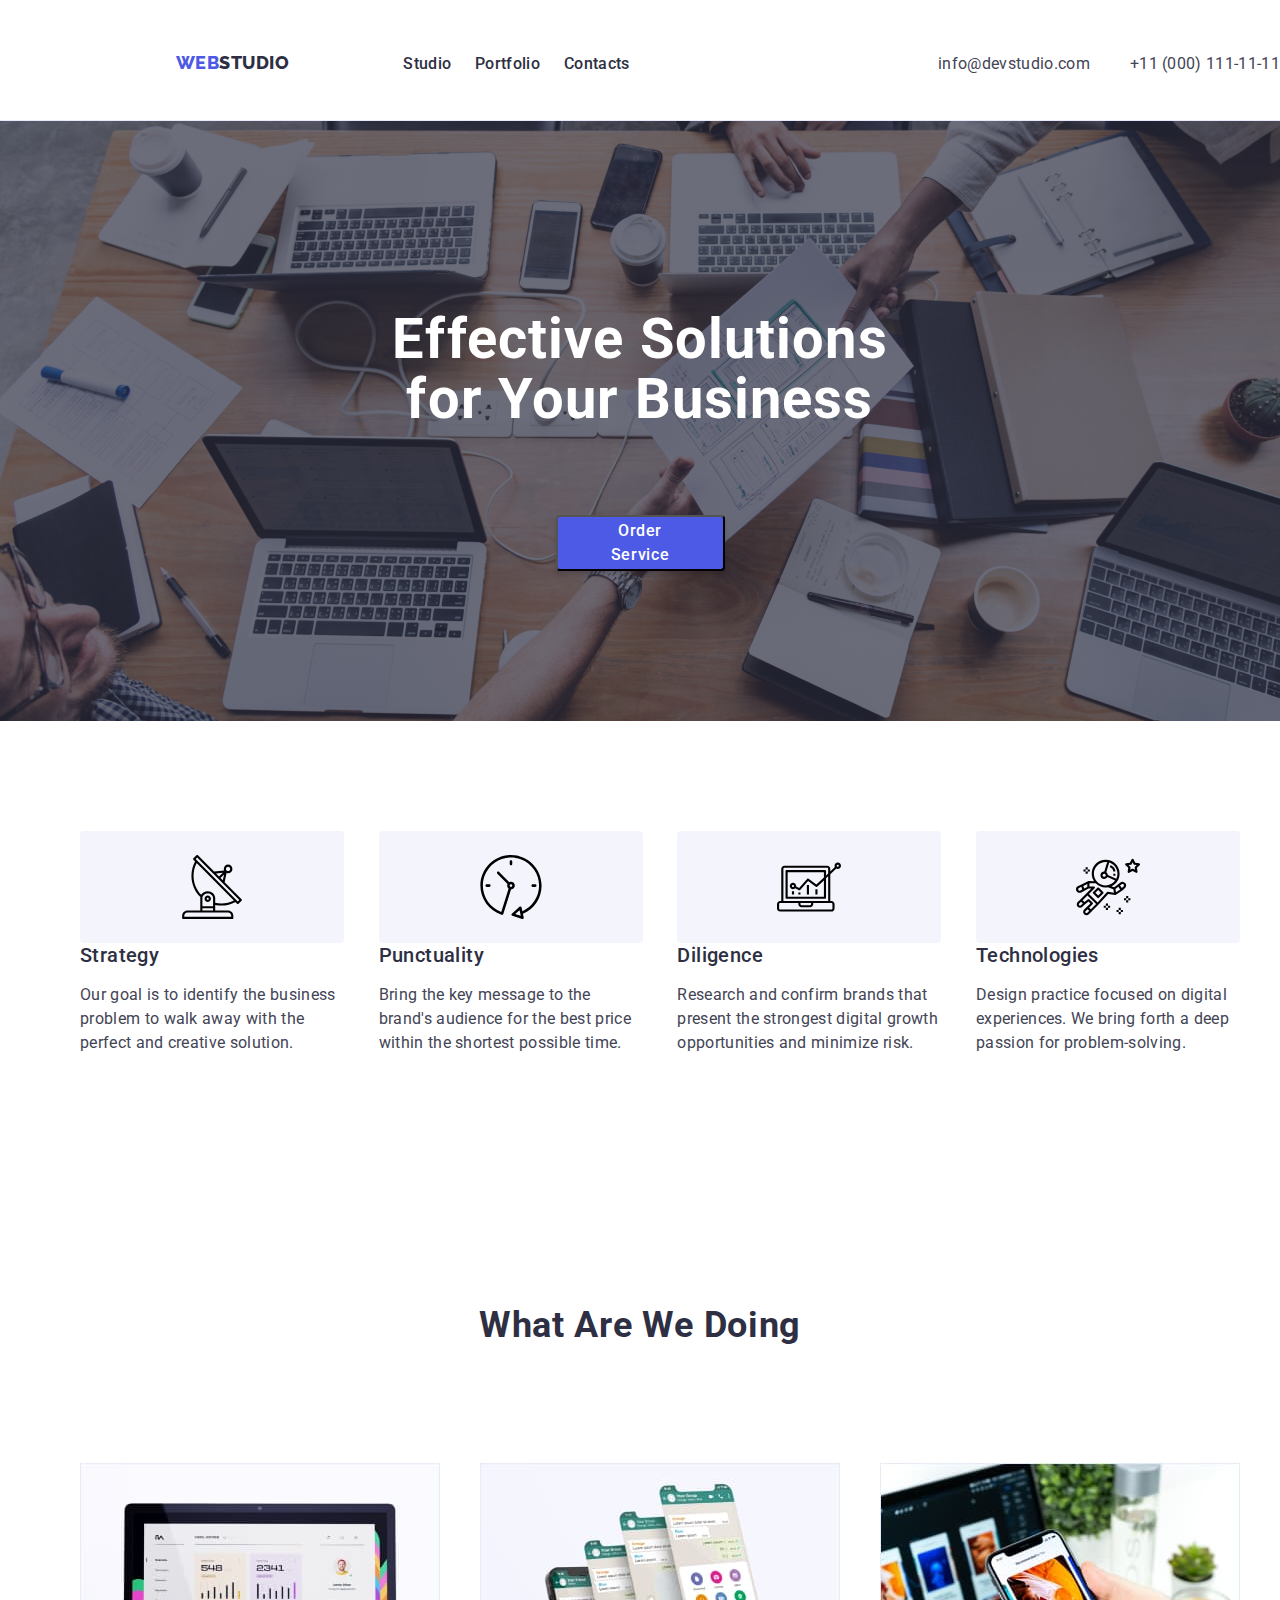
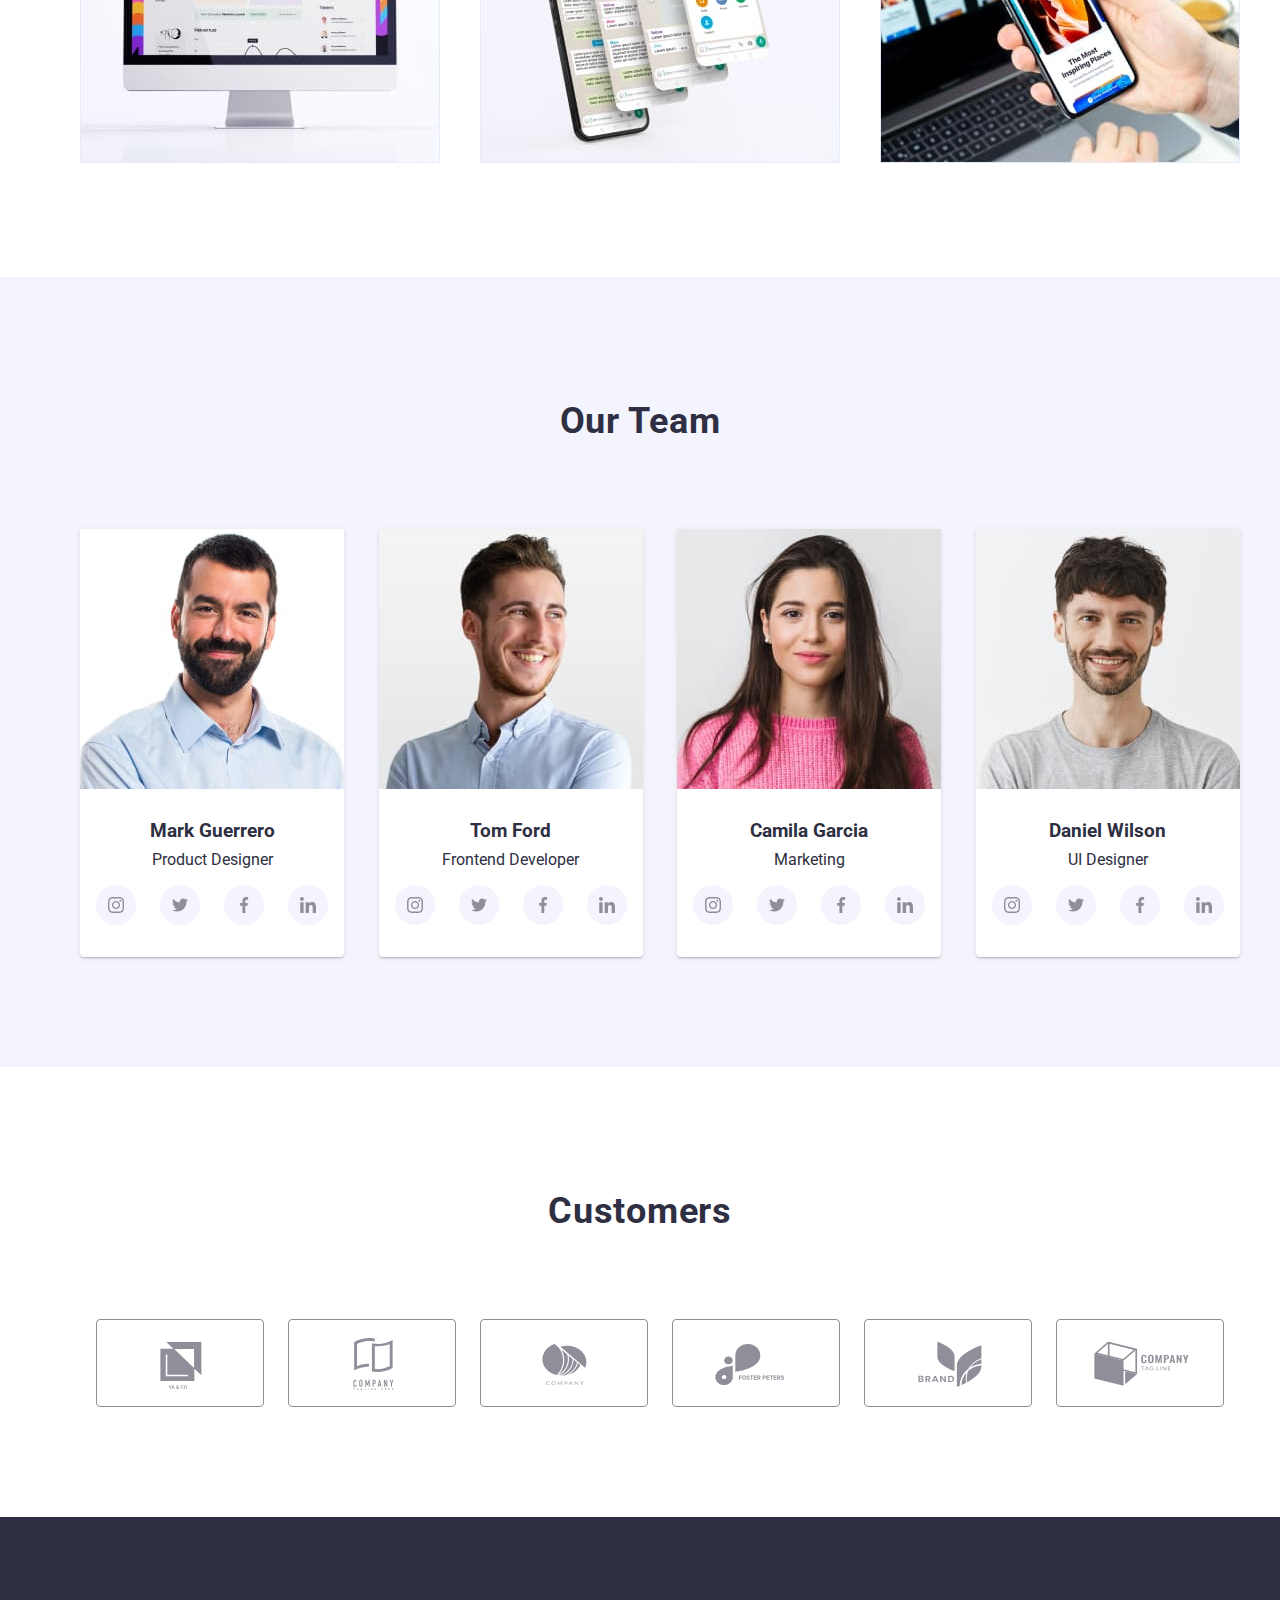
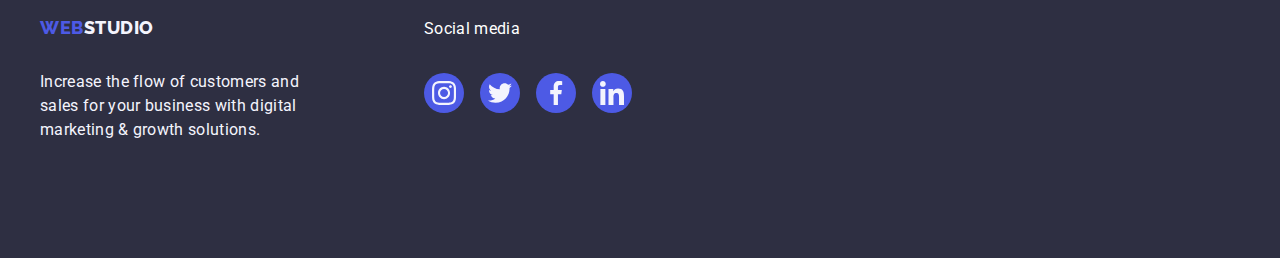
==== index.html @ ce533935 "Initial commit" ====
<!DOCTYPE html>
<html lang="en">

<head>
    <meta charset="UTF-8">
    <meta name="viewport" content="width=device-width, initial-scale=1.0">
    <!-- google fonts -->
    <link rel="preconnect" href="https://fonts.googleapis.com">
    <link rel="preconnect" href="https://fonts.gstatic.com" crossorigin>
    <link
        href="https://fonts.googleapis.com/css2?family=Raleway:wght@700&family=Roboto:wght@400;500;700;900&display=swap"
        rel="stylesheet">
    <link rel="stylesheet" href="./css/modern-normalize.css" />
    <link rel="stylesheet" href="./css/styles.css">

    <title>Web Studio</title>
</head>


<body>

    <header class="top-line">
        <div class="container top-line-style">
            <a class="logo" href="index.html">WEB</a>

            <nav class="navbar">
                <ul class="navbar-list">
                    <li>
                        <a class="navbar-list-item" href="index.html">Studio</a>
                    </li>
                    <li>
                        <a class="navbar-list-item" href="portfolio.html">Portfolio</a>
                    </li>
                    <li>
                        <a class="navbar-list-item" href="contacts.html">Contacts</a>
                    </li>
                </ul>
            </nav>
            <ul class="contact-info">
                <li>
                    <a href="mailto:info@devstudio.com">info@devstudio.com</a>
                </li>
                <li>
                    <a href="tel:+110001111111">+11 (000) 111-11-11</a>
                </li>
            </ul>
        </div>
    </header>

    <main>

        <!-- sectiunea hero image -->
        <section class="section section-one">
            <div class="container hero-section">
                <h1>Effective Solutions for Your Business</h1>
                <button type="button">Order Service</button>
            </div>
        </section>

        <!-- sectiunea 1 -->
        <section class="section">
            <div class="container">
                <ul class="section-one-list">
                    <li class="section-one-list-item">
                        <div class="section-one-svg-container">
                            <svg>
                                <use href="./images/icons/symbol-defs.svg#icon-antenna" aria-label="antenna">

                                </use>
                            </svg>
                        </div>
                        <h3>Strategy</h3>
                        <p>Our goal is to identify the business problem to walk away with the perfect and
                            creative solution.</p>
                    </li>
                    <li class="section-one-list-item">
                        <div class="section-one-svg-container">
                            <svg>
                                <use href="./images/icons/symbol-defs.svg#icon-clock" aria-label="clock">

                                </use>
                            </svg>
                        </div>
                        <h3>Punctuality</h3>
                        <p>Bring the key message to the brand's audience for the best price within the
                            shortest possible time.</p>

                    </li>
                    <li class="section-one-list-item">
                        <div class="section-one-svg-container">
                            <svg>
                                <use href="./images/icons/symbol-defs.svg#icon-diagram" aria-label="diagram">

                                </use>
                            </svg>
                        </div>
                        <h3>Diligence</h3>
                        <p>Research and confirm brands that present the strongest digital growth
                            opportunities and minimize risk.</p>
                    </li>
                    <li class="section-one-list-item">
                        <div class="section-one-svg-container">
                            <svg>
                                <use href="./images/icons/symbol-defs.svg#icon-astronaut" aria-label="astronaut">

                                </use>
                            </svg>
                        </div>
                        <h3>Technologies</h3>
                        <p>Design practice focused on digital experiences. We bring forth a deep
                            passion for problem-solving.</p>
                    </li>
                </ul>
            </div>
        </section>

        <!-- sectiunea 2 what are we doing -->

        <section class="section section-two">
            <div class="container section-two">
                <h2>What Are We Doing</h2>
                <ul class="section-two-list">
                    <li>
                        <img src="./images/img1.jpg" alt="mac computer" width="360" height="300">
                    </li>
                    <li>
                        <img src="./images/img2.jpg" alt="mobile device" width="360" height="300">
                    </li>
                    <li>
                        <img src="./images/img3.jpg" alt="computer and mobile device" width="360" height="300">
                    </li>
                </ul>
            </div>
        </section>



        <!-- sectiunea 3 our team -->

        <section class="section section-three">
            <div class="container our-team-section">
                <h2>Our Team</h2>
                <ul class="cards-list">
                    <li class="card">
                        <img src="./images/img1-Mark.jpg" alt="Mark Guerrero" width="264" height="260">
                        <div class="card-content">
                            <h3>Mark Guerrero </h3>
                            <p>Product Designer</p>
                            <div class="social-icons-list">
                                <a href="https://www.instagram.com/" target="_blank" class="social-icon"
                                    aria-label="instagram-link" rel="noopener, nofollow, noreferrer">
                                    <svg>
                                        <use href="./images/icons/symbol-defs.svg#icon-instagram">
                                        </use>
                                    </svg>
                                </a>
                                <a href="https://www.twitter.com/" target="_blank" class="social-icon"
                                    aria-label="twitter-link" rel="noopener, nofollow, noreferrer">
                                    <svg>
                                        <use href="./images/icons/symbol-defs.svg#icon-twitter">
                                        </use>
                                    </svg>
                                </a>
                                <a href="https://www.facebook.com/" target="_blank" class="social-icon"
                                    aria-label="facebook-link" rel="noopener, nofollow, noreferrer">
                                    <svg>
                                        <use href="./images/icons/symbol-defs.svg#icon-facebook">
                                        </use>
                                    </svg>
                                </a>
                                <a href="https://www.linkedin.com/" target="_blank" class="social-icon"
                                    aria-label="linkedin-link" rel="noopener, nofollow, noreferrer">
                                    <svg>
                                        <use href="./images/icons/symbol-defs.svg#icon-linkedin">
                                        </use>
                                    </svg>
                                </a>
                            </div>
                        </div>
                    </li>

                    <li class="card">
                        <img src="./images/img2-Tom.jpg" alt="Tom Ford" width="264" height="260">
                        <div class="card-content">
                            <h3>Tom Ford</h3>
                            <p>Frontend Developer</p>
                            <div class="social-icons-list">
                                <a href="https://www.instagram.com/" target="_blank" class="social-icon"
                                    aria-label="instagram-link" rel="noopener, nofollow, noreferrer">
                                    <svg>
                                        <use href="./images/icons/symbol-defs.svg#icon-instagram">
                                        </use>
                                    </svg>
                                </a>
                                <a href="https://www.twitter.com/" target="_blank" class="social-icon"
                                    aria-label="twitter-link" rel="noopener, nofollow, noreferrer">
                                    <svg>
                                        <use href="./images/icons/symbol-defs.svg#icon-twitter">
                                        </use>
                                    </svg>
                                </a>
                                <a href="https://www.facebook.com/" target="_blank" class="social-icon"
                                    aria-label="facebook-link" rel="noopener, nofollow, noreferrer">
                                    <svg>
                                        <use href="./images/icons/symbol-defs.svg#icon-facebook">
                                        </use>
                                    </svg>
                                </a>
                                <a href="https://www.linkedin.com/" target="_blank" class="social-icon"
                                    aria-label="linkedin-link" rel="noopener, nofollow, noreferrer">
                                    <svg>
                                        <use href="./images/icons/symbol-defs.svg#icon-linkedin">
                                        </use>
                                    </svg>
                                </a>
                            </div>
                        </div>
                    </li>
                    <li class="card">
                        <img src="./images/img3-Camila.jpg" alt="Camila Garcia" width="264" height="260">
                        <div class="card-content">
                            <h3>Camila Garcia</h3>
                            <p>Marketing</p>
                            <div class="social-icons-list">
                                <a href="https://www.instagram.com/" target="_blank" class="social-icon"
                                    aria-label="instagram-link" rel="noopener, nofollow, noreferrer">
                                    <svg>
                                        <use href="./images/icons/symbol-defs.svg#icon-instagram">
                                        </use>
                                    </svg>
                                </a>
                                <a href="https://www.twitter.com/" target="_blank" class="social-icon"
                                    aria-label="twitter-link" rel="noopener, nofollow, noreferrer">
                                    <svg>
                                        <use href="./images/icons/symbol-defs.svg#icon-twitter">
                                        </use>
                                    </svg>
                                </a>
                                <a href="https://www.facebook.com/" target="_blank" class="social-icon"
                                    aria-label="facebook-link" rel="noopener, nofollow, noreferrer">
                                    <svg>
                                        <use href="./images/icons/symbol-defs.svg#icon-facebook">
                                        </use>
                                    </svg>
                                </a>
                                <a href="https://www.linkedin.com/" target="_blank" class="social-icon"
                                    aria-label="linkedin-link" rel="noopener, nofollow, noreferrer">
                                    <svg>
                                        <use href="./images/icons/symbol-defs.svg#icon-linkedin">
                                        </use>
                                    </svg>
                                </a>
                            </div>
                        </div>
                    </li>
                    <li class="card">
                        <img src="./images/img4-Daniel.jpg" alt="Daniel Wilson" width="264" height="260">
                        <div class="card-content">
                            <h3>Daniel Wilson</h3>
                            <p>UI Designer</p>
                            <div class="social-icons-list">
                                <a href="https://www.instagram.com/" target="_blank" class="social-icon"
                                    aria-label="instagram-link" rel="noopener, nofollow, noreferrer">
                                    <svg>
                                        <use href="./images/icons/symbol-defs.svg#icon-instagram">
                                        </use>
                                    </svg>
                                </a>
                                <a href="https://www.twitter.com/" target="_blank" class="social-icon"
                                    aria-label="twitter-link" rel="noopener, nofollow, noreferrer">
                                    <svg>
                                        <use href="./images/icons/symbol-defs.svg#icon-twitter">
                                        </use>
                                    </svg>
                                </a>
                                <a href="https://www.facebook.com/" target="_blank" class="social-icon"
                                    aria-label="facebook-link" rel="noopener, nofollow, noreferrer">
                                    <svg>
                                        <use href="./images/icons/symbol-defs.svg#icon-facebook">
                                        </use>
                                    </svg>
                                </a>
                                <a href="https://www.linkedin.com/" target="_blank" class="social-icon"
                                    aria-label="linkedin-link" rel="noopener, nofollow, noreferrer">
                                    <svg>
                                        <use href="./images/icons/symbol-defs.svg#icon-linkedin">
                                        </use>
                                    </svg>
                                </a>
                            </div>
                        </div>
                    </li>
                </ul>
            </div>
        </section>

        <!-- sectiunea 4 Customers -->
        <section class="section section-four">
            <div class="container section-four">
                <h2>Customers</h2>
                <ul class="customers-list">
                    <li class="client-icon-container">
                        <svg class="client-icon">
                            <use href="./images/icons/symbol-defs.svg#icon-logo-client1">

                            </use>
                        </svg>
                    </li>
                    <li class="client-icon-container">
                        <svg class="client-icon">
                            <use href="./images/icons/symbol-defs.svg#icon-logo-client2">

                            </use>
                        </svg>
                    </li>
                    <li class="client-icon-container">
                        <svg class="client-icon">
                            <use href="./images/icons/symbol-defs.svg#icon-logo-client3">

                            </use>
                        </svg>
                    </li>
                    <li class="client-icon-container">
                        <svg class="client-icon">
                            <use href="./images/icons/symbol-defs.svg#icon-logo-client4">

                            </use>
                        </svg>
                    </li>
                    <li class="client-icon-container">
                        <svg class="client-icon">
                            <use href="./images/icons/symbol-defs.svg#icon-logo-client5">

                            </use>
                        </svg>
                    </li>
                    <li class="client-icon-container">
                        <svg class="client-icon">
                            <use href="./images/icons/symbol-defs.svg#icon-logo-client6">

                            </use>
                        </svg>
                    </li>
                </ul>


            </div>

        </section>
    </main>

    <footer class="footer-section">
        <div class="container">
            <div class="footer-section-style">
                <a class="footer-logo" href="index.html">WEB</a>
                <p>Increase the flow of customers and sales for your business with digital marketing & growth solutions.
                </p>
            </div>
            <div class="social-container">
                <p>Social media</p>
                <div class="footer-social-icons-list">
                    <a href="https://www.instagram.com/" target="_blank" class="social-icon" aria-label="instagram-link"
                        rel="noopener, nofollow, noreferrer">
                        <svg>
                            <use href="./images/icons/symbol-defs.svg#icon-instagram">
                            </use>
                        </svg>
                    </a>
                    <a href="https://www.twitter.com/" target="_blank" class="social-icon" aria-label="twitter-link"
                        rel="noopener, nofollow, noreferrer">
                        <svg>
                            <use href="./images/icons/symbol-defs.svg#icon-twitter">
                            </use>
                        </svg>
                    </a>
                    <a href="https://www.facebook.com/" target="_blank" class="social-icon" aria-label="facebook-link"
                        rel="noopener, nofollow, noreferrer">
                        <svg>
                            <use href="./images/icons/symbol-defs.svg#icon-facebook">
                            </use>
                        </svg>
                    </a>
                    <a href="https://www.linkedin.com/" target="_blank" class="social-icon" aria-label="linkedin-link"
                        rel="noopener, nofollow, noreferrer">
                        <svg>
                            <use href="./images/icons/symbol-defs.svg#icon-linkedin">
                            </use>
                        </svg>
                    </a>
                </div>
            </div>
        </div>
    </footer>
</body>

</html>
---- css/styles.css ----
/* google fonts */
.roboto-regular {
  font-family: "Roboto", sans-serif;
  font-weight: 400;
  font-style: normal;
}

.roboto-medium {
  font-family: "Roboto", sans-serif;
  font-weight: 500;
  font-style: normal;
}

.roboto-bold {
  font-family: "Roboto", sans-serif;
  font-weight: 700;
  font-style: normal;
}

.roboto-black {
  font-family: "Roboto", sans-serif;
  font-weight: 900;
  font-style: normal;
}

.raleway-font {
  font-family: "Raleway", sans-serif;
  font-optical-sizing: auto;
  font-weight: 700;
  font-style: normal;
}

:root {
  --font-family: "Roboto", sans-serif;
  --second-family: "Raleway", sans-serif;
  --iris: rgba(77, 90, 229, 1);
  --ocean: rgba(64, 75, 191, 1);
  --navy-blue: rgba(46, 47, 66, 1);
  --green: rgba(49, 208, 170, 1);
  --slate: rgba(67, 68, 85, 1);
  --light-slate: rgba(142, 143, 153, 1);
  --corn-flower: rgba(231, 233, 252, 1);
  --cloud: rgba(244, 244, 253, 1);
  --navy-blue-modal: rgba(46, 47, 66, 0.4);
  --grey: rgba(46, 47, 66, 0.7);
  --white: rgba(255, 255, 255, 1);
  --dairy: rgba(252, 252, 252, 1);
}

body {
  font-family: var(--font-family);
  color: var(--navy-blue);
}

ul {
  list-style-type: none;
}

a {
  text-decoration: none;
}

.container {
  width: 1200px;
  margin: 0 auto;
}

.section {
  padding: 94px 0;
}

.top-line {
  background-color: var(--white);
  display: flex;
  padding: 1.5em 0;
  border-bottom: 1px solid var(--corn-flower);
}

.top-line-style {
  display: flex;
  width: 90em;
  height: 4.5em;
  justify-content: space-between;
  align-items: baseline;
}

.logo {
  color: var(--iris);
  font-family: var(--second-family);
  font-size: 18px;
  font-weight: 800;
  line-height: 1.3125;
  letter-spacing: 0.03em;
  padding-top: 1.5em;
  padding-left: 9.75em;
}

.logo::after {
  content: "STUDIO";
  color: var(--navy-blue);
}

.navbar-list {
  width: 16.3125em;
  height: 1.5em;
  display: flex;
  gap: 1.5em;
  margin-right: 6.25em;
}

.navbar-list-item {
  color: var(--navy-blue);
  font-family: var(--font-family);
  font-size: 16px;
  font-weight: 500;
  line-height: 1.5em;
  letter-spacing: 0.02em;
}

.navbar-list-item:hover {
  color: var(--green);
}

.contact-info {
  display: flex;
  font-family: var(--font-family);
  gap: 2.5em;
  font-weight: 400;
  font-size: 16px;
  line-height: 1.5em;
  letter-spacing: 0.02em;
  margin-left: 100px;
}

.contact-info a {
  color: var(--slate);
}

.contact-info a:hover {
  color: var(--green);
}

.section-one {
  background: linear-gradient(rgba(46, 47, 66, 0.7), rgba(46, 47, 66, 0.7)),
    url(../images/people-office.png);
  height: 600px;
  display: flex;
  justify-content: center;
}

.hero-section {
  display: flex;
  flex-direction: column;
  align-items: center;
  justify-content: center;
  gap: 48px;
}

.hero-section h1 {
  width: 496px;
  height: 120px;
  font-weight: 700;
  font-size: 56px;
  line-height: 1.07143;
  letter-spacing: 0.02em;
  text-align: center;
  color: var(--white);
}

.hero-section button {
  width: 169px;
  height: 56px;
  padding: 16px 32px;
  background: var(--iris);
  border-radius: 4px;
  box-shadow: 0 4px 4px 0 rgba(0, 0, 0, 0.15);
  font-weight: 500;
  font-size: 16px;
  line-height: 1.5;
  letter-spacing: 0.04em;
  color: var(--white);
  display: flex;
  justify-content: center;
  align-items: center;
  cursor: pointer;
}

.hero-section button:hover {
  color: var(--green);
  background: var(--slate);
}

.section-one-list {
  display: flex;
  justify-content: space-between;
}

.section-one-list-item h3 {
  font-weight: 500;
  font-size: 20px;
  line-height: 1.2;
  letter-spacing: 0.02em;
}

.section-one-list-item p {
  font-size: 16px;
  line-height: 1.5;
  letter-spacing: 0.02em;
  color: var(--slate);
}

.section-one-list-item {
  width: 264px;
  display: flex;
  flex-direction: column;
  justify-content: space-between;
}

.section-two {
  display: flex;
  flex-direction: column;
  gap: 72px;
}

.section-two h2 {
  font-weight: 700;
  font-size: 36px;
  line-height: 1.11111;
  letter-spacing: 0.02em;
  text-transform: capitalize;
  text-align: center;
}

.section-two-list {
  display: flex;
  justify-content: space-between;
}

.section-three {
  background: var(--cloud);
}

.our-team-section {
  display: flex;
  flex-direction: column;
}

.our-team-section h2 {
  font-weight: 700;
  font-size: 36px;
  line-height: 1.11111;
  letter-spacing: 0.02em;
  margin-bottom: 72px;
  text-align: center;
}

.cards-list {
  display: flex;
  justify-content: space-between;
}

.card {
  border-radius: 0 0 4px 4px;
  box-shadow: 0 2px 1px 0 rgba(46, 47, 66, 0.08),
    0 1px 1px 0 rgba(46, 47, 66, 0.16), 0 1px 6px 0 rgba(46, 47, 66, 0.08);
  background: var(--white);
  display: flex;
  flex-direction: column;
}

.card-content p,
h3 {
  margin: 0;
}

.cards-list .card img {
  margin-bottom: 32px;
}

.card-content {
  display: flex;
  flex-direction: column;
  align-items: center;
  justify-content: center;
  gap: 8px;
  margin-bottom: 32px;
}

/* footer css */
.footer-section {
  background: var(--navy-blue);
  padding: 100px 0;
}

.footer-section .container {
  display: flex;
}

.footer-section-style {
  display: flex;
  flex-direction: column;
  gap: 16px;
  width: 264px;
}

.footer-logo {
  font-family: var(--second-family);
  font-weight: 800;
  font-size: 18px;
  line-height: 1.16667em;
  letter-spacing: 0.03em;
  color: var(--iris);
}

.footer-logo::after {
  content: "STUDIO";
  color: var(--cloud);
}

.footer-section-style p {
  font-family: var(--font-family);
  font-weight: 400;
  font-size: 16px;
  line-height: 1.5em;
  letter-spacing: 0.02em;
  color: var(--cloud);
}

.social-icons-list {
  display: flex;
  gap: 24px;
  margin-top: 8px;
  justify-content: center;
}

.social-icons-list .social-icon svg {
  width: 16px;
  height: 16px;
}

.social-icons-list .social-icon {
  width: 40px;
  height: 40px;
  background-color: var(--cloud);
  fill: var(--light-slate);
  border-radius: 50%;
  display: flex;
  justify-content: center;
  align-items: center;
}

.social-icons-list .social-icon:hover,
.social-icons-list .social-icon:active {
  width: 40px;
  height: 40px;
  background-color: var(--iris);
  fill: var(--cloud);
  border-radius: 50%;
  display: flex;
  justify-content: center;
  align-items: center;
}

.section-one-svg-container {
  display: flex;
  justify-content: center;
  background-color: var(--cloud);
  padding: 24px;
  border-radius: 4px;
}

.section-one-svg-container svg {
  width: 64px;
  height: 64px;
}

.section-four {
  display: flex;
  flex-direction: column;
  align-items: center;
}

.section-four h2 {
  font-weight: 700;
  font-size: 36px;
  line-height: 1.11111;
  letter-spacing: 0.02em;
  text-transform: capitalize;
  text-align: center;
  margin-bottom: 72px;
}

.customers-list {
  display: flex;
  gap: 24px;
  fill: var(--light-slate);
}

.customers-list .client-icon-container {
  width: 168px;
  height: 88px;
  display: flex;
  justify-content: center;
  align-items: center;
  border: 1px solid var(--light-slate);
  border-radius: 4px;
}

.customers-list .client-icon-container:hover,
.customers-list .client-icon-container:active {
  border: 1px solid var(--ocean);
}

.customers-list .client-icon-container svg {
  width: 104px;
  height: 56px;
}

.customers-list .client-icon-container svg:hover,
.customers-list .client-icon-container svg:active {
  fill: var(--ocean);
}

.social-container {
  display: flex;
  flex-direction: column;
  gap: 16px;
  width: 208px;
  margin-left: 120px;
}

.social-container p {
  color: var(--white);
  font-family: var(--font-family);
  font-size: 1em;
  line-height: 24px;
  letter-spacing: 0.02em;
  margin: 0;
}
.footer-social-icons-list {
  display: flex;
  gap: 16px;
  margin-top: 16px;
}
.footer-social-icons-list .social-icon svg {
  width: 24px;
  height: 24px;
}
.footer-social-icons-list .social-icon {
  width: 40px;
  height: 40px;
  background-color: var(--iris);
  fill: var(--cloud);
  border-radius: 50%;
  display: flex;
  justify-content: center;
  align-items: center;
}

.footer-social-icons-list .social-icon:hover,
.footer-social-icons-list .social-icon:active {
  background-color: var(--green);
}
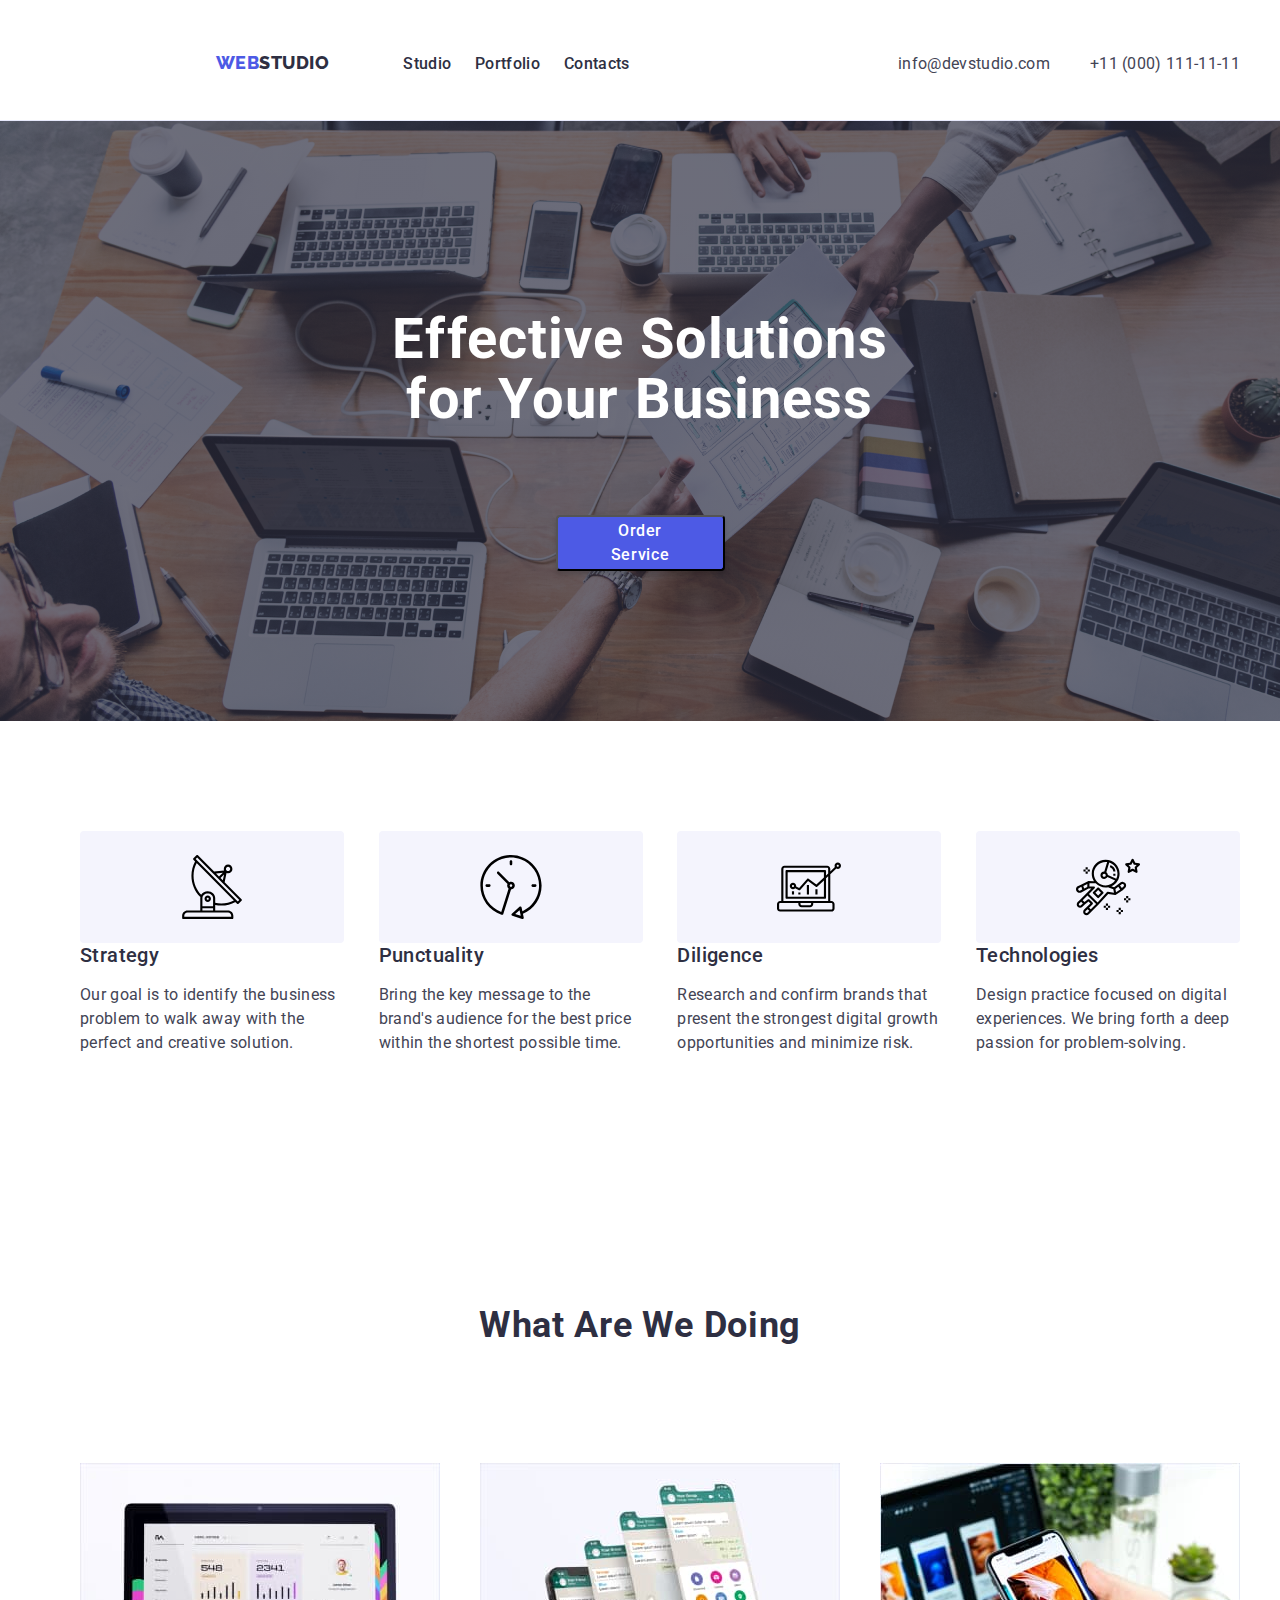
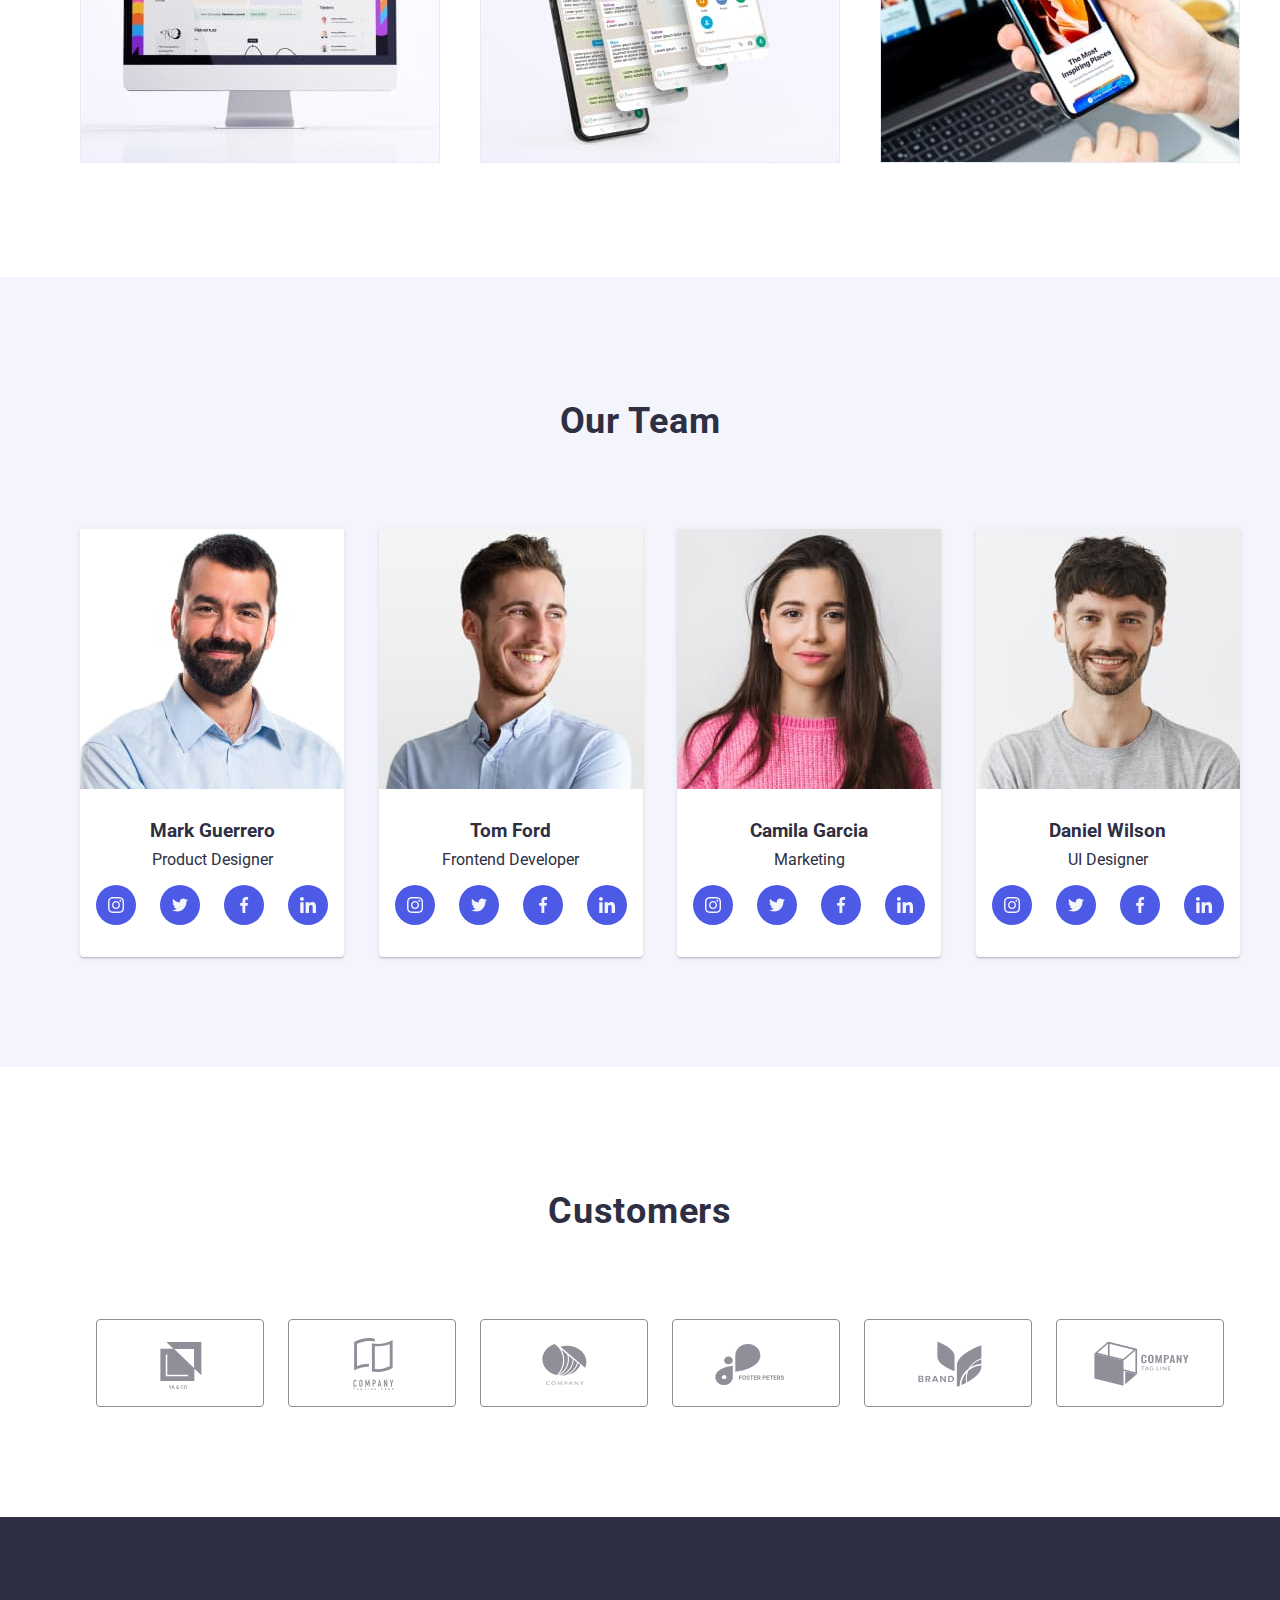
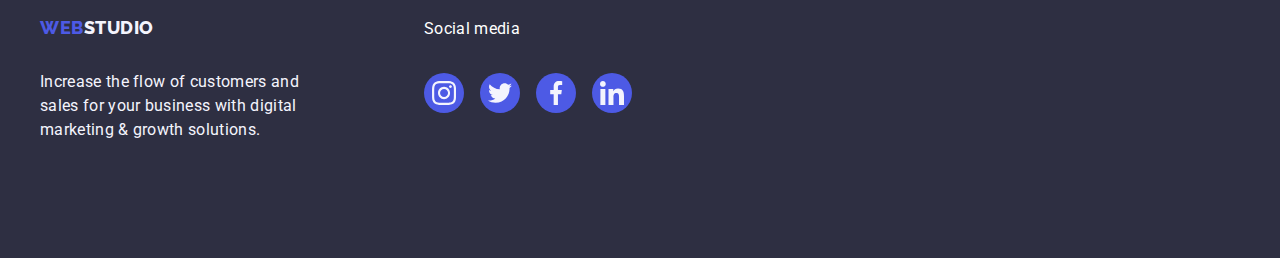
==== commit a5533cdc: "adaugare modal lectia 9" ====
--- a/index.html
+++ b/index.html
@@ -1,5 +1,6 @@
 <!DOCTYPE html>
 <html lang="en">
+
 
 <head>
     <meta charset="UTF-8">
@@ -53,10 +54,16 @@
         <section class="section section-one">
             <div class="container hero-section">
                 <h1>Effective Solutions for Your Business</h1>
-                <button type="button">Order Service</button>
+                <button class="button order-service-btn" data-modal-open>Order Service</button>
+            </div>
+
+            <div class="modal is-hidden" data-modal>
+                <div class="modal-content">
+                    <button class="close-btn" data-modal-close>&times;</button>
+                    continut modal
+                </div>
             </div>
         </section>
-
         <!-- sectiunea 1 -->
         <section class="section">
             <div class="container">
@@ -391,6 +398,7 @@
             </div>
         </div>
     </footer>
+    <script src="./js/modal.js"></script>
 </body>
 
 </html>--- a/css/styles.css
+++ b/css/styles.css
@@ -78,7 +78,6 @@
 
 .top-line-style {
   display: flex;
-  width: 90em;
   height: 4.5em;
   justify-content: space-between;
   align-items: baseline;
@@ -118,7 +117,7 @@
 }
 
 .navbar-list-item:hover {
-  color: var(--green);
+  color: var(--ocean);
 }
 
 .contact-info {
@@ -137,7 +136,7 @@
 }
 
 .contact-info a:hover {
-  color: var(--green);
+  color: var(--ocean);
 }
 
 .section-one {
@@ -186,8 +185,8 @@
 }
 
 .hero-section button:hover {
-  color: var(--green);
-  background: var(--slate);
+  color: var(--white);
+  background: var(--ocean);
 }
 
 .section-one-list {
@@ -341,8 +340,8 @@
 .social-icons-list .social-icon {
   width: 40px;
   height: 40px;
-  background-color: var(--cloud);
-  fill: var(--light-slate);
+  background-color: var(--iris);
+  fill: var(--cloud);
   border-radius: 50%;
   display: flex;
   justify-content: center;
@@ -353,7 +352,7 @@
 .social-icons-list .social-icon:active {
   width: 40px;
   height: 40px;
-  background-color: var(--iris);
+  background-color: var(--ocean);
   fill: var(--cloud);
   border-radius: 50%;
   display: flex;
@@ -461,3 +460,41 @@
 .footer-social-icons-list .social-icon:active {
   background-color: var(--green);
 }
+/* tema 5 */
+.is-hidden {
+  visibility: hidden;
+}
+
+.modal {
+  position: fixed;
+  top: 0;
+  left: 0;
+  width: 100vw;
+  height: 100vh;
+  display: flex;
+  justify-content: center;
+  align-items: center;
+}
+
+.modal-content {
+  position: relative;
+  background-color: var(--dairy);
+  border-radius: 4px;
+  box-shadow: 0 1px 1px 0 rgba(0, 0, 0, 0.14), 0 1px 3px 0 rgba(0, 0, 0, 0.12),
+    0 1px 2px 0 rgba(0, 0, 0, 0.2);
+  width: 408px;
+  height: 584px;
+}
+
+.close-btn {
+  position: absolute;
+  top: 24px;
+  right: 24px;
+  border-radius: 50%;
+  width: 24px;
+  height: 24px;
+  color: var(--navy-blue);
+  background-color: var(--corn-flower);
+  outline: none;
+  border-style: none;
+}
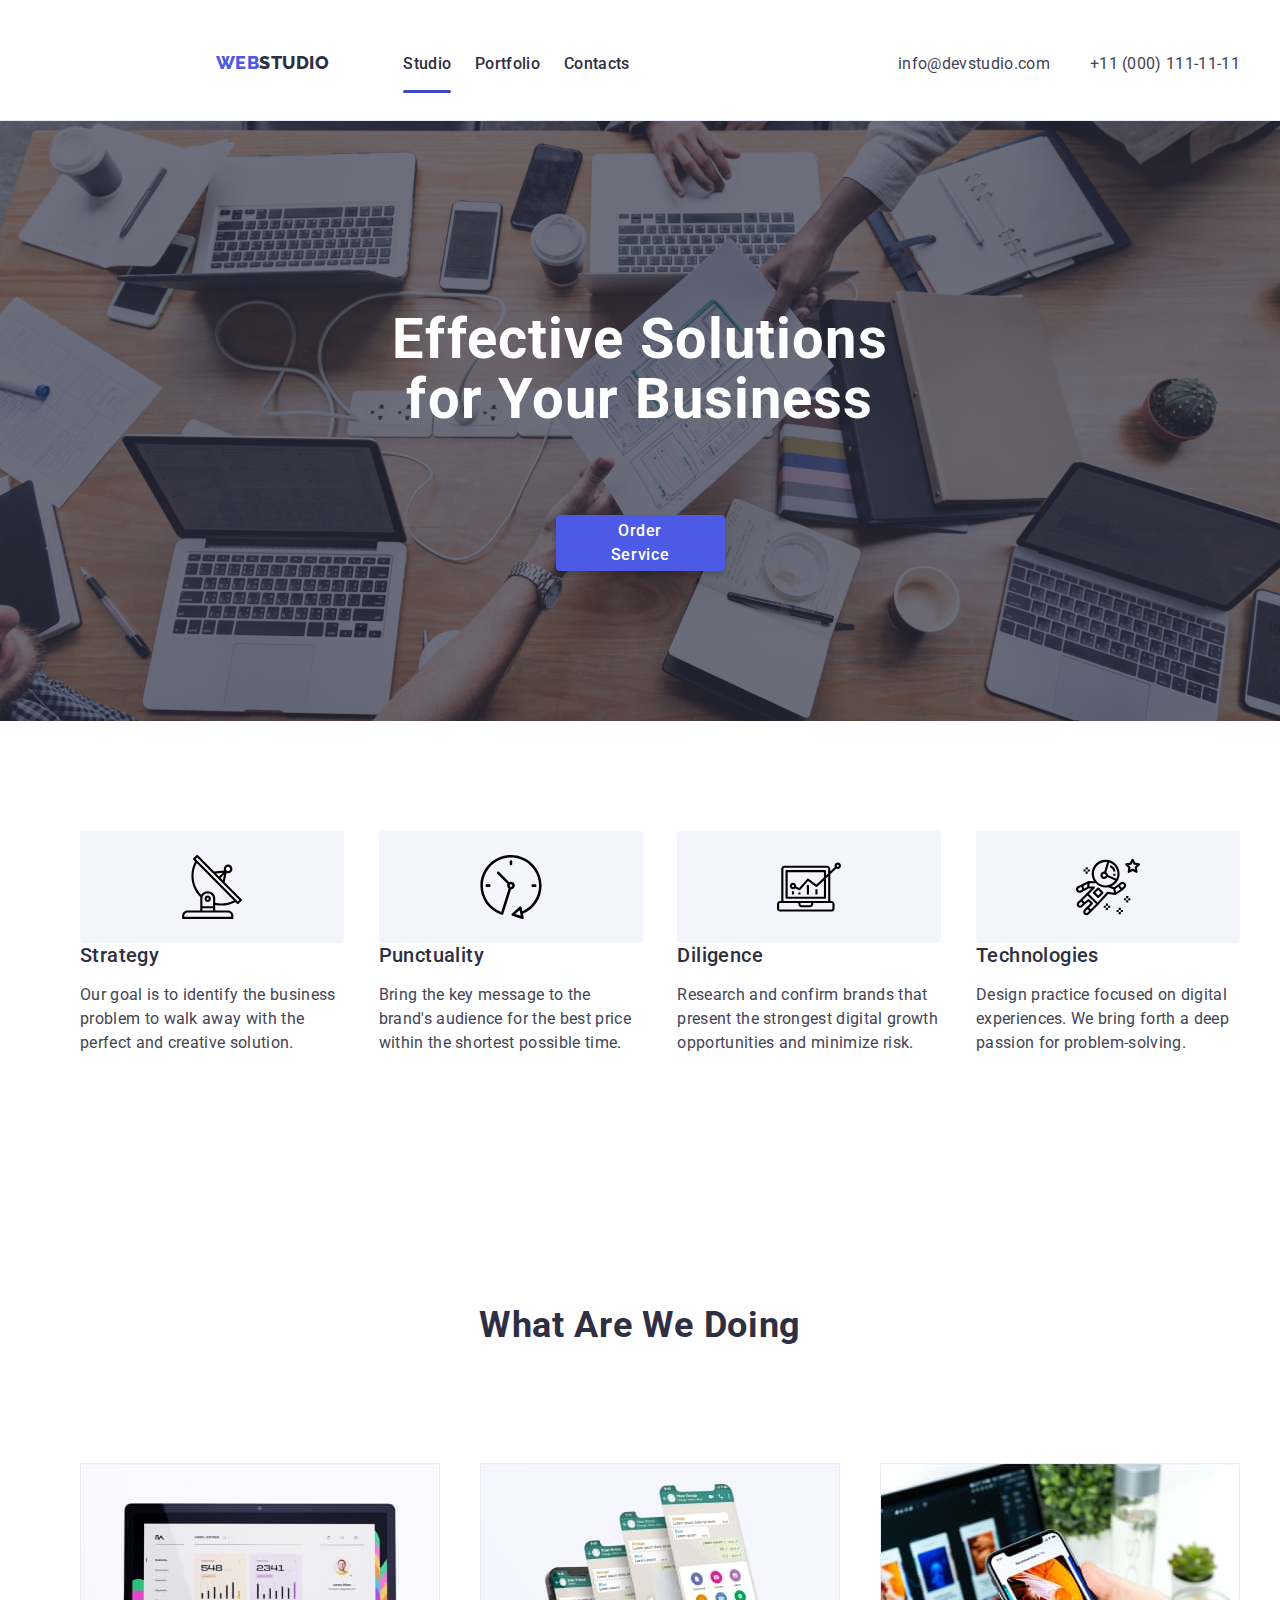
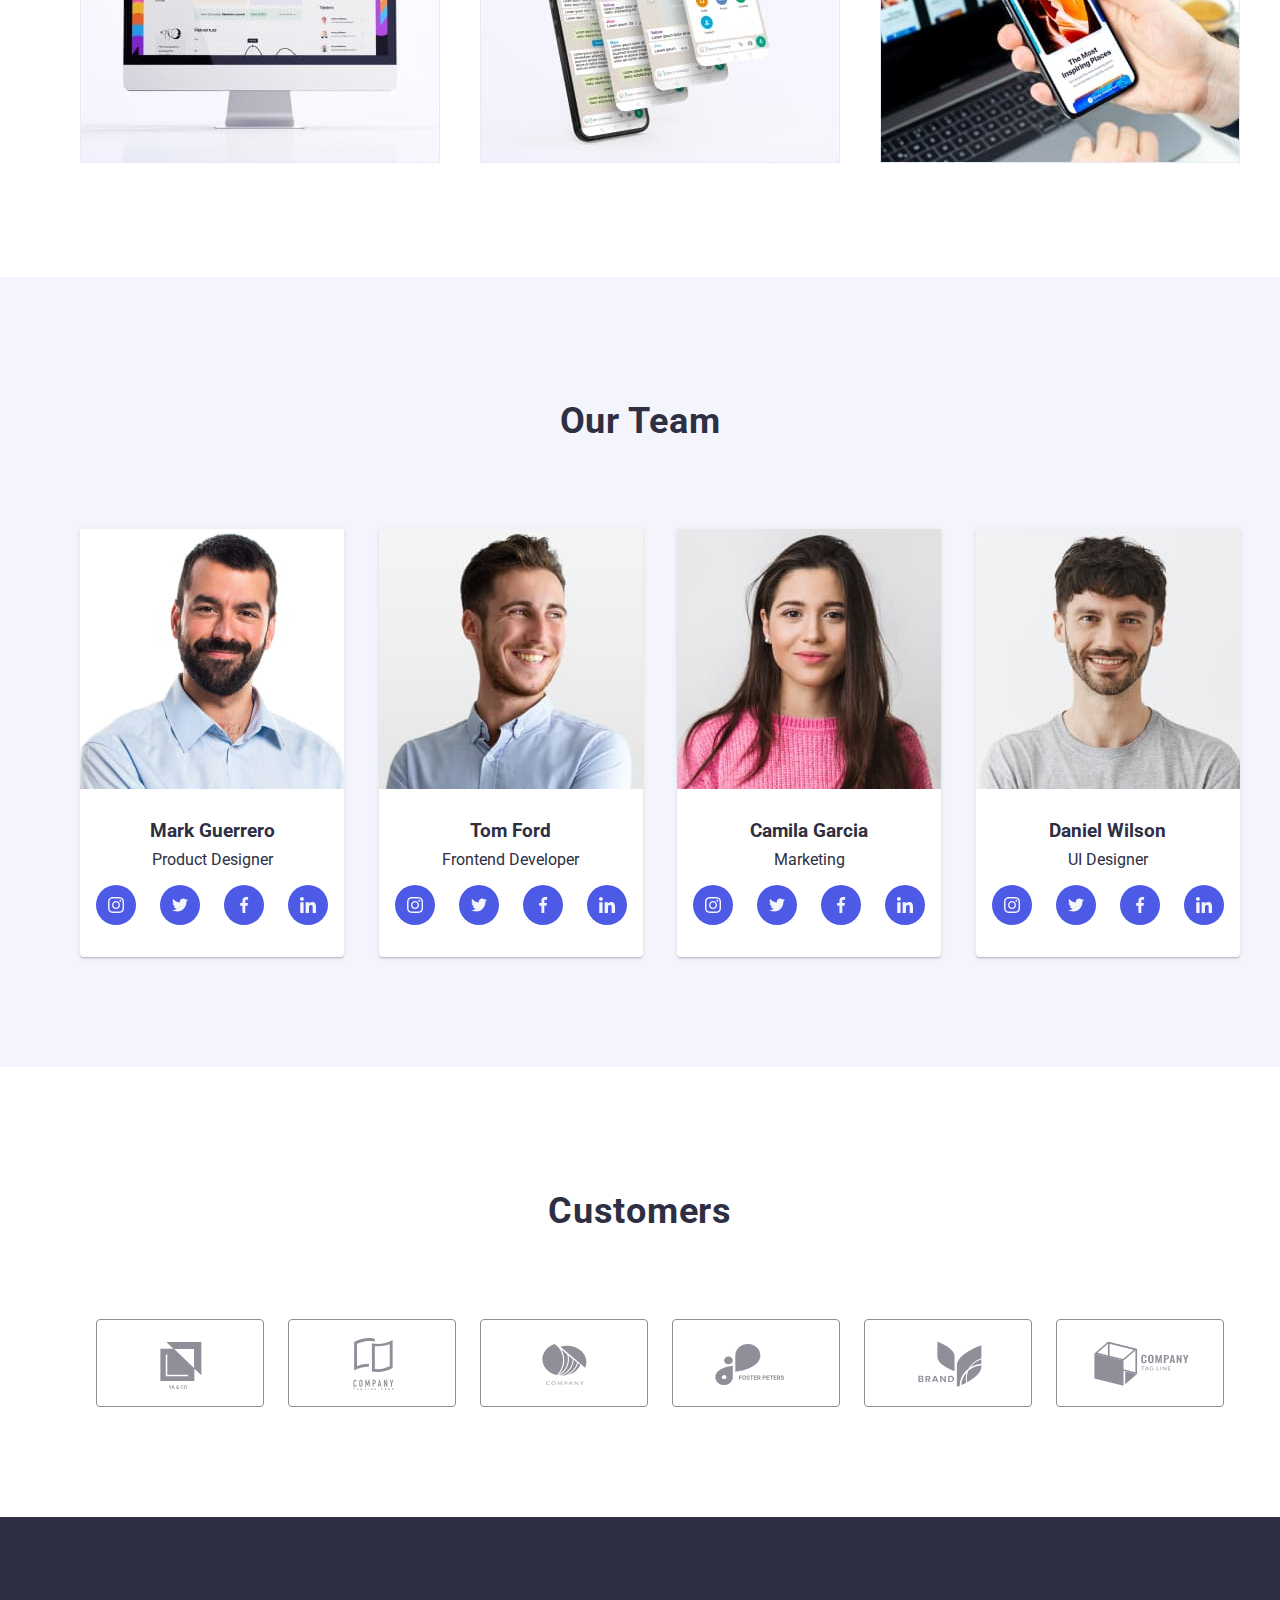
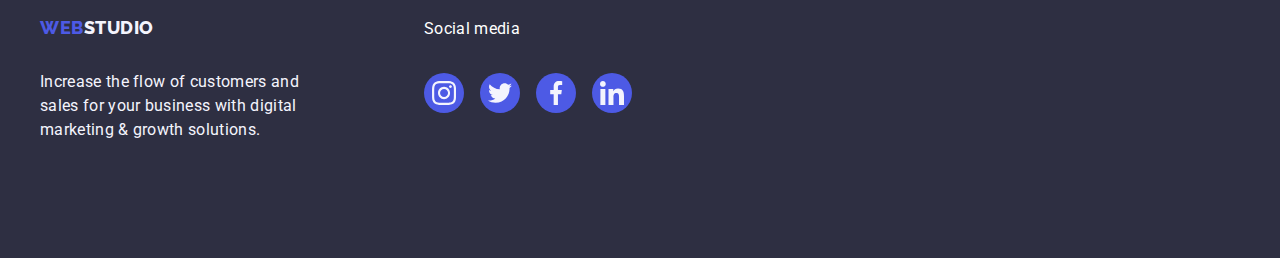
==== commit 643ad855: "tema 5 terminata" ====
--- a/index.html
+++ b/index.html
@@ -27,7 +27,7 @@
             <nav class="navbar">
                 <ul class="navbar-list">
                     <li>
-                        <a class="navbar-list-item" href="index.html">Studio</a>
+                        <a class="navbar-list-item current-page" href="index.html">Studio</a>
                     </li>
                     <li>
                         <a class="navbar-list-item" href="portfolio.html">Portfolio</a>
--- a/css/styles.css
+++ b/css/styles.css
@@ -45,6 +45,7 @@
   --grey: rgba(46, 47, 66, 0.7);
   --white: rgba(255, 255, 255, 1);
   --dairy: rgba(252, 252, 252, 1);
+  --transition: 1500ms cubic-bezier(0.4, 0, 0.2, 1);
 }
 
 body {
@@ -92,11 +93,18 @@
   letter-spacing: 0.03em;
   padding-top: 1.5em;
   padding-left: 9.75em;
+  transition: transform var(--transition);
 }
 
 .logo::after {
   content: "STUDIO";
   color: var(--navy-blue);
+  transition: transform var(--transition);
+}
+
+.logo:hover,
+.logo:hover::after {
+  transform: scale(1.05);
 }
 
 .navbar-list {
@@ -114,10 +122,23 @@
   font-weight: 500;
   line-height: 1.5em;
   letter-spacing: 0.02em;
+  transition: color var(--transition);
+  position: relative;
 }
 
 .navbar-list-item:hover {
   color: var(--ocean);
+}
+
+a.current-page::after {
+  content: "";
+  position: absolute;
+  bottom: -20px; /* Ajustează poziția sublinierii */
+  left: 0;
+  width: 100%;
+  height: 3px;
+  border-radius: 2px;
+  background-color: var(--ocean); /* Culoarea sublinierii */
 }
 
 .contact-info {
@@ -133,6 +154,7 @@
 
 .contact-info a {
   color: var(--slate);
+  transition: color var(--transition);
 }
 
 .contact-info a:hover {
@@ -140,8 +162,8 @@
 }
 
 .section-one {
-  background: linear-gradient(rgba(46, 47, 66, 0.7), rgba(46, 47, 66, 0.7)),
-    url(../images/people-office.png);
+  background: url(../images/dark-bg.png) no-repeat center,
+    url(../images/people-office.png) no-repeat center;
   height: 600px;
   display: flex;
   justify-content: center;
@@ -182,11 +204,15 @@
   justify-content: center;
   align-items: center;
   cursor: pointer;
+  transition: transform var(--transition), background-color var(--transition);
+  border-style: none;
 }
 
 .hero-section button:hover {
-  color: var(--white);
   background: var(--ocean);
+  box-shadow: 0 4px 4px 0 rgba(0, 0, 0, 0.25);
+  cursor: pointer;
+  transform: scale(1.05);
 }
 
 .section-one-list {
@@ -309,11 +335,18 @@
   line-height: 1.16667em;
   letter-spacing: 0.03em;
   color: var(--iris);
+  transition: transform var(--transition);
 }
 
 .footer-logo::after {
   content: "STUDIO";
   color: var(--cloud);
+  transition: transform var(--transition);
+}
+
+.footer-logo:hover,
+.footer-logo:hover::after {
+  transform: scale(1.05);
 }
 
 .footer-section-style p {
@@ -346,6 +379,7 @@
   display: flex;
   justify-content: center;
   align-items: center;
+  transition: background-color var(--transition);
 }
 
 .social-icons-list .social-icon:hover,
@@ -403,6 +437,7 @@
   align-items: center;
   border: 1px solid var(--light-slate);
   border-radius: 4px;
+  transition: border-color var(--transition);
 }
 
 .customers-list .client-icon-container:hover,
@@ -413,6 +448,7 @@
 .customers-list .client-icon-container svg {
   width: 104px;
   height: 56px;
+  transition: fill var(--transition);
 }
 
 .customers-list .client-icon-container svg:hover,
@@ -454,6 +490,7 @@
   display: flex;
   justify-content: center;
   align-items: center;
+  transition: background-color var(--transition);
 }
 
 .footer-social-icons-list .social-icon:hover,
@@ -463,6 +500,7 @@
 /* tema 5 */
 .is-hidden {
   visibility: hidden;
+  transform: scale(1.05);
 }
 
 .modal {
@@ -474,6 +512,8 @@
   display: flex;
   justify-content: center;
   align-items: center;
+  background-color: rgba(47, 47, 66, 0.4);
+  transition: transform var(--transition);
 }
 
 .modal-content {
